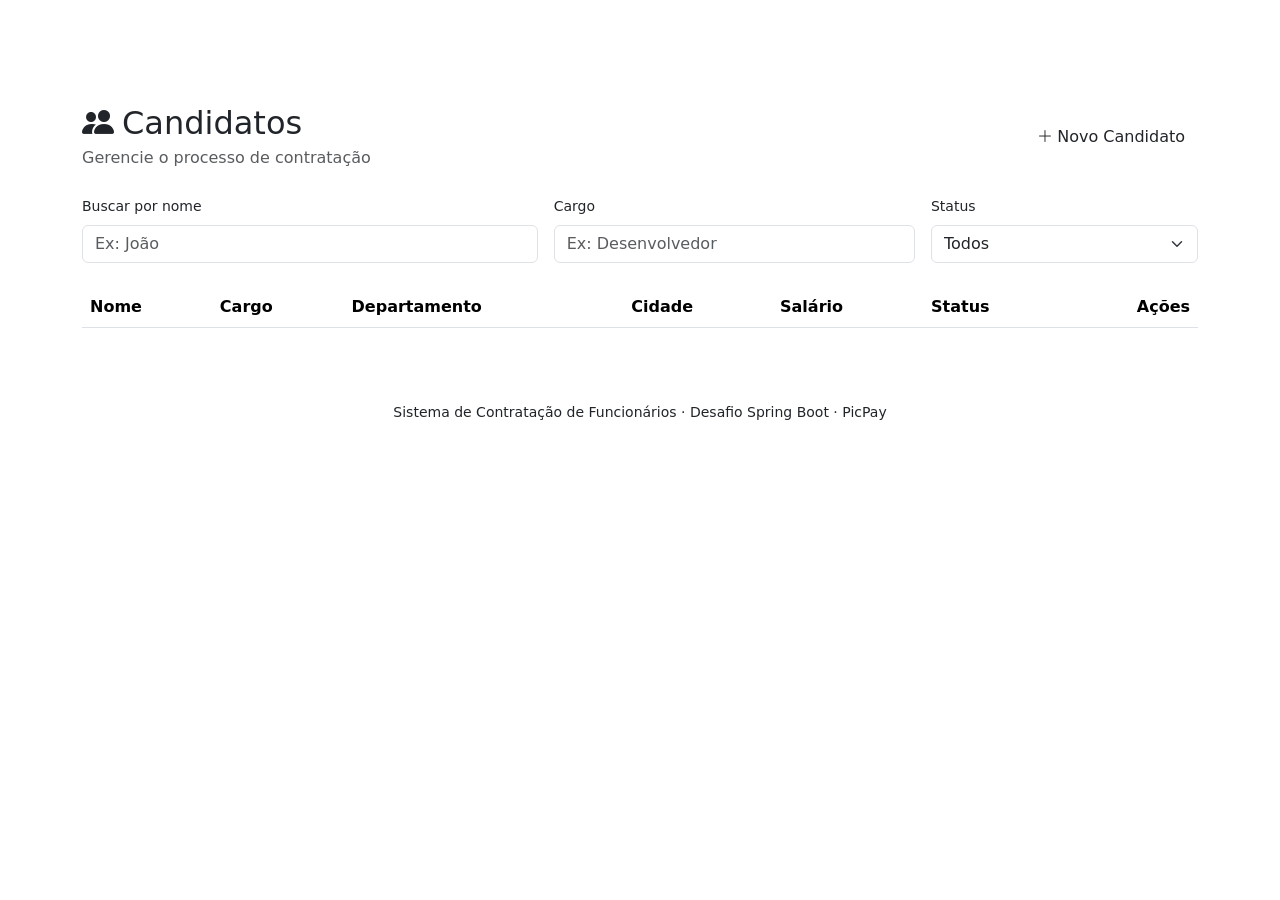
==== src/main/resources/templates/candidatos/lista.html @ 749998d7 "feat: front-end Thymeleaf com Bootstrap 5 e dados de exemplo Paginas em HTML com Bootstrap (CSS + JS" ====
<!DOCTYPE html>
<html lang="pt-br">
<head>
    <meta charset="UTF-8">
    <meta name="viewport" content="width=device-width, initial-scale=1.0">
    <title>Candidatos · Contratação PicPay</title>

    <link rel="preconnect" href="https://fonts.googleapis.com">
    <link href="https://fonts.googleapis.com/css2?family=Poppins:wght@600;700&family=Inter:wght@400;500;600&display=swap" rel="stylesheet">

    <link href="https://cdn.jsdelivr.net/npm/bootstrap@5.3.3/dist/css/bootstrap.min.css" rel="stylesheet">
    <link rel="stylesheet" href="https://cdn.jsdelivr.net/npm/bootstrap-icons@1.11.3/font/bootstrap-icons.css">

    <link rel="stylesheet" href="/css/style.css">
</head>
<body>

<nav class="navbar navbar-expand-lg navbar-dark app-navbar sticky-top">
    <div class="container">
        <a class="navbar-brand" href="/">
            <i class="bi bi-briefcase-fill"></i> Contrata<span class="text-brand-accent">PicPay</span>
        </a>
        <button class="navbar-toggler" type="button" data-bs-toggle="collapse" data-bs-target="#navMain">
            <span class="navbar-toggler-icon"></span>
        </button>
        <div class="collapse navbar-collapse" id="navMain">
            <ul class="navbar-nav ms-auto">
                <li class="nav-item"><a class="nav-link" href="/">Início</a></li>
                <li class="nav-item"><a class="nav-link" href="/candidatos">Candidatos</a></li>
                <li class="nav-item"><a class="nav-link" href="/indicadores">Indicadores</a></li>
            </ul>
        </div>
    </div>
</nav>

<div class="container my-5">

    <div class="d-flex flex-wrap justify-content-between align-items-center mb-4 gap-3">
        <div>
            <h2 class="page-title mb-1"><i class="bi bi-people-fill me-2"></i>Candidatos</h2>
            <p class="text-muted mb-0">Gerencie o processo de contratação</p>
        </div>
        <button class="btn btn-brand" id="btnNovoCandidato" data-bs-toggle="modal" data-bs-target="#modalForm">
            <i class="bi bi-plus-lg me-1"></i>Novo Candidato
        </button>
    </div>

    <div class="filtro-card mb-4">
        <div class="row g-3">
            <div class="col-md-5">
                <label class="form-label small">Buscar por nome</label>
                <input type="text" class="form-control" id="filtroNome" placeholder="Ex: João">
            </div>
            <div class="col-md-4">
                <label class="form-label small">Cargo</label>
                <input type="text" class="form-control" id="filtroCargo" placeholder="Ex: Desenvolvedor">
            </div>
            <div class="col-md-3">
                <label class="form-label small">Status</label>
                <select class="form-select" id="filtroStatus">
                    <option value="">Todos</option>
                    <option value="EM_ANALISE">Em análise</option>
                    <option value="APROVADO">Aprovado</option>
                    <option value="REPROVADO">Reprovado</option>
                    <option value="CONTRATADO">Contratado</option>
                </select>
            </div>
        </div>
    </div>

    <div class="table-card">
        <div class="table-responsive">
            <table class="table align-middle mb-0" id="tabelaCandidatos">
                <thead>
                <tr>
                    <th>Nome</th>
                    <th>Cargo</th>
                    <th>Departamento</th>
                    <th>Cidade</th>
                    <th>Salário</th>
                    <th>Status</th>
                    <th class="text-end">Ações</th>
                </tr>
                </thead>
                <tbody id="corpoTabela"></tbody>
            </table>
        </div>
        <div id="estadoVazio" class="text-center py-5 d-none">
            <i class="bi bi-inbox display-4 text-muted"></i>
            <p class="text-muted mt-2 mb-0">Nenhum candidato encontrado.</p>
        </div>
    </div>
</div>

<div class="modal fade" id="modalForm" tabindex="-1" aria-hidden="true">
    <div class="modal-dialog modal-dialog-centered modal-lg">
        <div class="modal-content">
            <form id="formCandidato">
                <div class="modal-header">
                    <h5 class="modal-title" id="modalFormTitulo"><i class="bi bi-person-plus-fill me-2"></i>Novo Candidato</h5>
                    <button type="button" class="btn-close" data-bs-dismiss="modal" aria-label="Fechar"></button>
                </div>
                <div class="modal-body">
                    <input type="hidden" id="candidatoId">
                    <div class="row g-3">
                        <div class="col-md-6">
                            <label class="form-label">Nome *</label>
                            <input type="text" class="form-control" id="campoNome" required>
                        </div>
                        <div class="col-md-6">
                            <label class="form-label">Email *</label>
                            <input type="email" class="form-control" id="campoEmail" required>
                        </div>
                        <div class="col-md-6">
                            <label class="form-label">Telefone</label>
                            <input type="text" class="form-control" id="campoTelefone">
                        </div>
                        <div class="col-md-6">
                            <label class="form-label">Cargo *</label>
                            <input type="text" class="form-control" id="campoCargo" required>
                        </div>
                        <div class="col-md-6">
                            <label class="form-label">Departamento</label>
                            <input type="text" class="form-control" id="campoDepartamento">
                        </div>
                        <div class="col-md-6">
                            <label class="form-label">Cidade</label>
                            <input type="text" class="form-control" id="campoCidade">
                        </div>
                        <div class="col-md-6">
                            <label class="form-label">Salário</label>
                            <input type="number" step="0.01" min="0" class="form-control" id="campoSalario">
                        </div>
                        <div class="col-md-6">
                            <label class="form-label">Status</label>
                            <select class="form-select" id="campoStatus">
                                <option value="EM_ANALISE">Em análise</option>
                                <option value="APROVADO">Aprovado</option>
                                <option value="REPROVADO">Reprovado</option>
                                <option value="CONTRATADO">Contratado</option>
                            </select>
                        </div>
                    </div>
                </div>
                <div class="modal-footer">
                    <button type="button" class="btn btn-light" data-bs-dismiss="modal">Cancelar</button>
                    <button type="submit" class="btn btn-brand" id="btnSalvarCandidato">Salvar</button>
                </div>
            </form>
        </div>
    </div>
</div>

<div class="modal fade" id="modalDelete" tabindex="-1" aria-hidden="true">
    <div class="modal-dialog modal-dialog-centered">
        <div class="modal-content">
            <div class="modal-header">
                <h5 class="modal-title text-danger"><i class="bi bi-exclamation-triangle-fill me-2"></i>Excluir candidato</h5>
                <button type="button" class="btn-close" data-bs-dismiss="modal" aria-label="Fechar"></button>
            </div>
            <div class="modal-body">
                Tem certeza que deseja excluir <strong id="nomeExcluir"></strong>? Essa ação não pode ser desfeita.
            </div>
            <div class="modal-footer">
                <button type="button" class="btn btn-light" data-bs-dismiss="modal">Cancelar</button>
                <button type="button" class="btn btn-danger" id="btnConfirmarExclusao">
                    <i class="bi bi-trash3-fill me-1"></i>Excluir
                </button>
            </div>
        </div>
    </div>
</div>

<footer class="app-footer text-center py-4 mt-5">
    <div class="container">
        <small>Sistema de Contratação de Funcionários &middot; Desafio Spring Boot &middot; PicPay</small>
    </div>
</footer>

<script src="https://cdn.jsdelivr.net/npm/bootstrap@5.3.3/dist/js/bootstrap.bundle.min.js"></script>
<script src="/js/api.js"></script>
<script src="/js/dados-exemplo.js"></script>
<script src="/js/lista.js"></script>
</body>
</html>
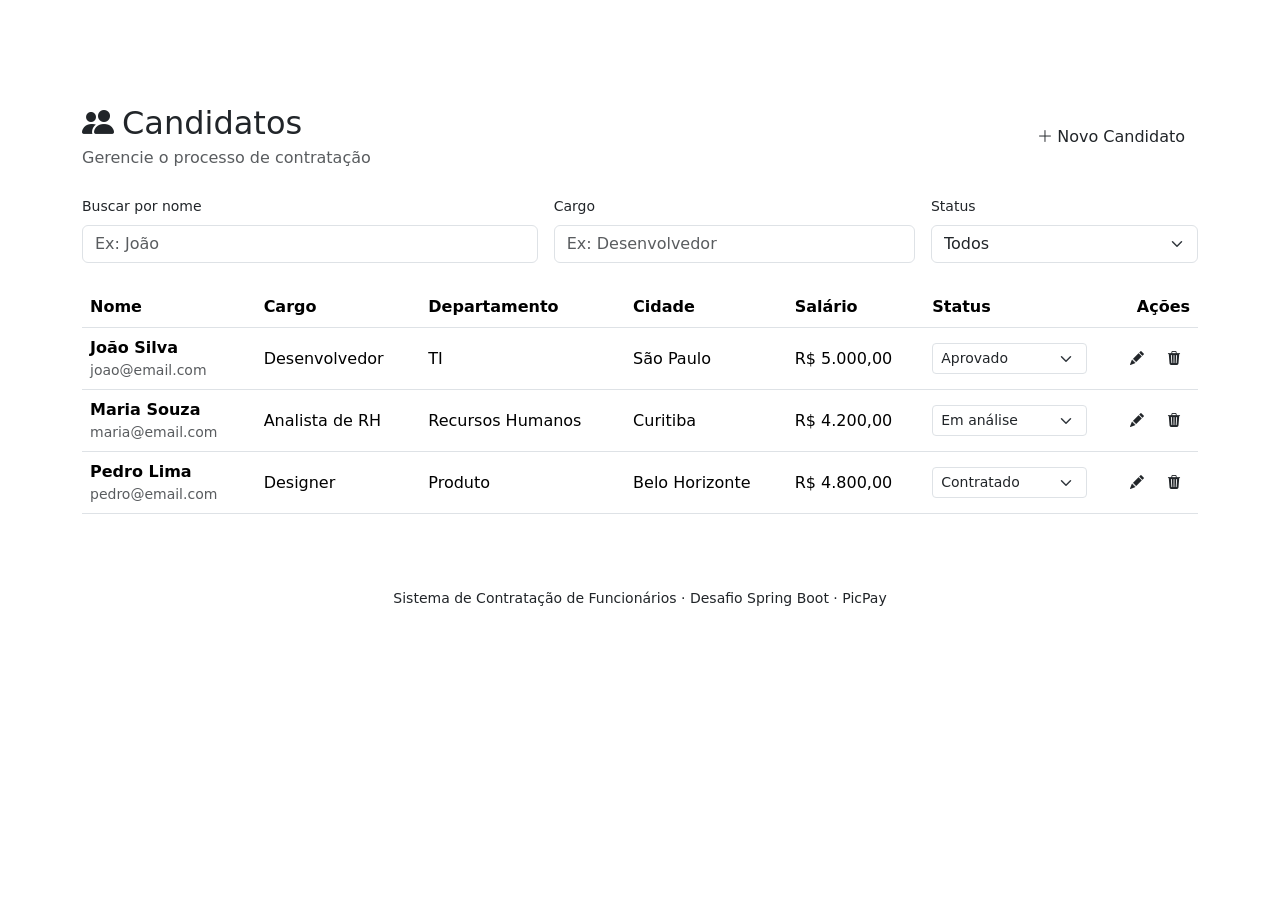
==== commit 002369ea: "refactor: move dados de exemplo do JS para o HTML (linhas fixas na tabela) Remove dados-exemplo.js; " ====
--- a/src/main/resources/templates/candidatos/lista.html
+++ b/src/main/resources/templates/candidatos/lista.html
@@ -82,7 +82,89 @@
                     <th class="text-end">Ações</th>
                 </tr>
                 </thead>
-                <tbody id="corpoTabela"></tbody>
+                <tbody id="corpoTabela">
+                <tr data-id="1" data-nome="João Silva" data-email="joao@email.com" data-telefone="11999990000"
+                    data-cargo="Desenvolvedor" data-departamento="TI" data-cidade="São Paulo" data-salario="5000">
+                    <td>
+                        <div class="fw-semibold">João Silva</div>
+                        <div class="text-muted small">joao@email.com</div>
+                    </td>
+                    <td>Desenvolvedor</td>
+                    <td>TI</td>
+                    <td>São Paulo</td>
+                    <td>R$ 5.000,00</td>
+                    <td>
+                        <select class="form-select form-select-sm status-select status-APROVADO" data-id="1">
+                            <option value="EM_ANALISE">Em análise</option>
+                            <option value="APROVADO" selected>Aprovado</option>
+                            <option value="REPROVADO">Reprovado</option>
+                            <option value="CONTRATADO">Contratado</option>
+                        </select>
+                    </td>
+                    <td class="text-end">
+                        <button class="btn btn-sm btn-icon btn-editar" data-id="1" title="Editar">
+                            <i class="bi bi-pencil-fill"></i>
+                        </button>
+                        <button class="btn btn-sm btn-icon btn-excluir" data-id="1" data-nome="João Silva" title="Excluir">
+                            <i class="bi bi-trash3-fill"></i>
+                        </button>
+                    </td>
+                </tr>
+                <tr data-id="2" data-nome="Maria Souza" data-email="maria@email.com" data-telefone="11988887777"
+                    data-cargo="Analista de RH" data-departamento="Recursos Humanos" data-cidade="Curitiba" data-salario="4200">
+                    <td>
+                        <div class="fw-semibold">Maria Souza</div>
+                        <div class="text-muted small">maria@email.com</div>
+                    </td>
+                    <td>Analista de RH</td>
+                    <td>Recursos Humanos</td>
+                    <td>Curitiba</td>
+                    <td>R$ 4.200,00</td>
+                    <td>
+                        <select class="form-select form-select-sm status-select status-EM_ANALISE" data-id="2">
+                            <option value="EM_ANALISE" selected>Em análise</option>
+                            <option value="APROVADO">Aprovado</option>
+                            <option value="REPROVADO">Reprovado</option>
+                            <option value="CONTRATADO">Contratado</option>
+                        </select>
+                    </td>
+                    <td class="text-end">
+                        <button class="btn btn-sm btn-icon btn-editar" data-id="2" title="Editar">
+                            <i class="bi bi-pencil-fill"></i>
+                        </button>
+                        <button class="btn btn-sm btn-icon btn-excluir" data-id="2" data-nome="Maria Souza" title="Excluir">
+                            <i class="bi bi-trash3-fill"></i>
+                        </button>
+                    </td>
+                </tr>
+                <tr data-id="3" data-nome="Pedro Lima" data-email="pedro@email.com" data-telefone="11977776666"
+                    data-cargo="Designer" data-departamento="Produto" data-cidade="Belo Horizonte" data-salario="4800">
+                    <td>
+                        <div class="fw-semibold">Pedro Lima</div>
+                        <div class="text-muted small">pedro@email.com</div>
+                    </td>
+                    <td>Designer</td>
+                    <td>Produto</td>
+                    <td>Belo Horizonte</td>
+                    <td>R$ 4.800,00</td>
+                    <td>
+                        <select class="form-select form-select-sm status-select status-CONTRATADO" data-id="3">
+                            <option value="EM_ANALISE">Em análise</option>
+                            <option value="APROVADO">Aprovado</option>
+                            <option value="REPROVADO">Reprovado</option>
+                            <option value="CONTRATADO" selected>Contratado</option>
+                        </select>
+                    </td>
+                    <td class="text-end">
+                        <button class="btn btn-sm btn-icon btn-editar" data-id="3" title="Editar">
+                            <i class="bi bi-pencil-fill"></i>
+                        </button>
+                        <button class="btn btn-sm btn-icon btn-excluir" data-id="3" data-nome="Pedro Lima" title="Excluir">
+                            <i class="bi bi-trash3-fill"></i>
+                        </button>
+                    </td>
+                </tr>
+                </tbody>
             </table>
         </div>
         <div id="estadoVazio" class="text-center py-5 d-none">
@@ -179,7 +261,6 @@
 
 <script src="https://cdn.jsdelivr.net/npm/bootstrap@5.3.3/dist/js/bootstrap.bundle.min.js"></script>
 <script src="/js/api.js"></script>
-<script src="/js/dados-exemplo.js"></script>
 <script src="/js/lista.js"></script>
 </body>
 </html>
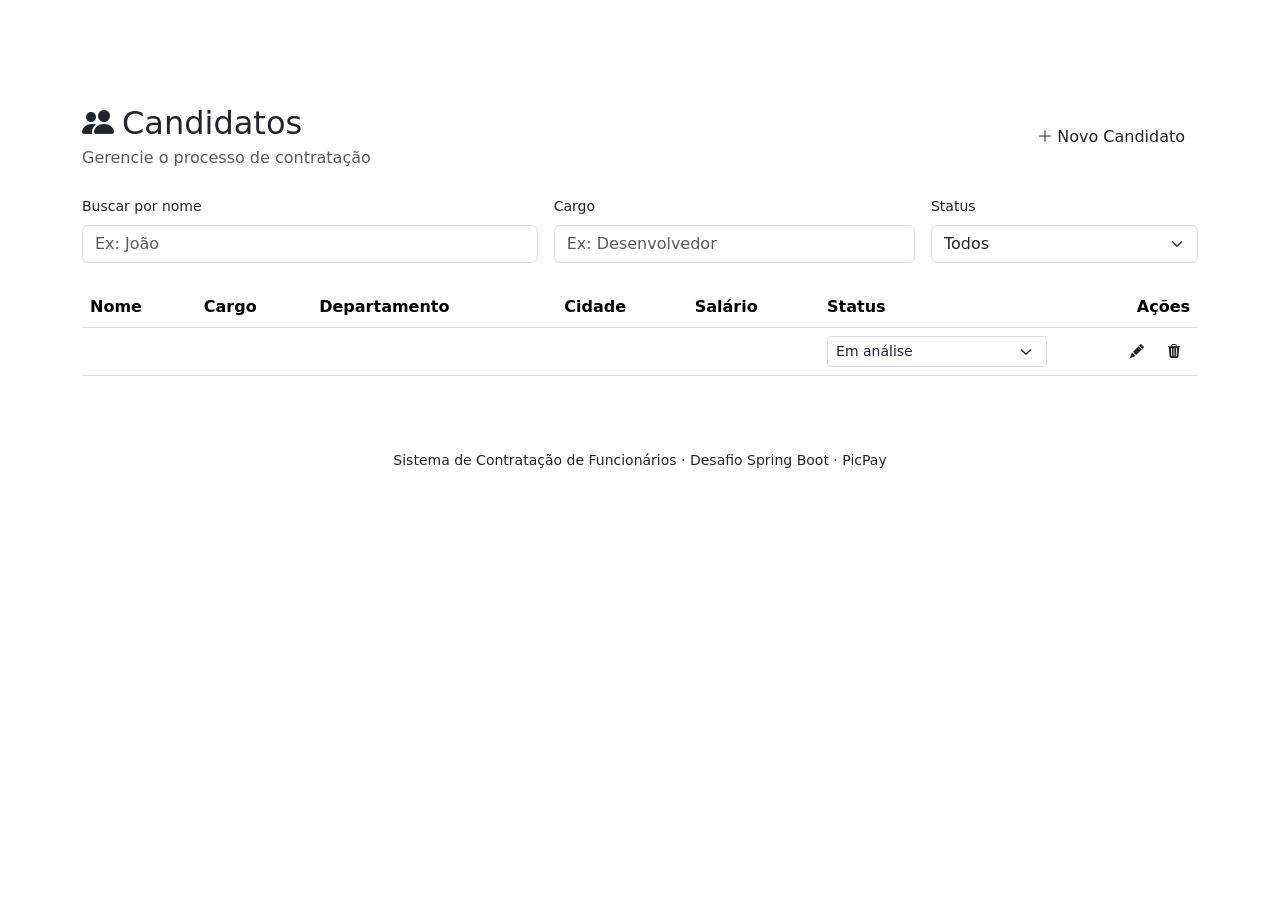
==== commit 5ce2ed07: "feat: implement CRUD operations for Funcionario in front-end and back-end" ====
--- a/src/main/resources/templates/candidatos/lista.html
+++ b/src/main/resources/templates/candidatos/lista.html
@@ -40,9 +40,9 @@
             <h2 class="page-title mb-1"><i class="bi bi-people-fill me-2"></i>Candidatos</h2>
             <p class="text-muted mb-0">Gerencie o processo de contratação</p>
         </div>
-        <button class="btn btn-brand" id="btnNovoCandidato" data-bs-toggle="modal" data-bs-target="#modalForm">
+        <a class="btn btn-brand" href="">
             <i class="bi bi-plus-lg me-1"></i>Novo Candidato
-        </button>
+        </a>
     </div>
 
     <div class="filtro-card mb-4">
@@ -83,83 +83,30 @@
                 </tr>
                 </thead>
                 <tbody id="corpoTabela">
-                <tr data-id="1" data-nome="João Silva" data-email="joao@email.com" data-telefone="11999990000"
-                    data-cargo="Desenvolvedor" data-departamento="TI" data-cidade="São Paulo" data-salario="5000">
+                <tr th:each="c, status: ${funcionarios}"
+                    th:attr="data-id=${c.id}, data-nome=${c.nome}, data-email=${c.email}, data-telefone=${c.telefone}, data-cargo=${c.cargo}, data-departamento=${c.departamento}, data-cidade=${c.cidade}, data-salario=${c.salario}">
                     <td>
-                        <div class="fw-semibold">João Silva</div>
-                        <div class="text-muted small">joao@email.com</div>
+                        <div class="fw-semibold" th:text="${c.nome}"></div>
+                        <div class="text-muted small" th:text="${c.email}"></div>
                     </td>
-                    <td>Desenvolvedor</td>
-                    <td>TI</td>
-                    <td>São Paulo</td>
-                    <td>R$ 5.000,00</td>
+                    <td th:text="${c.cargo}"></td>
+                    <td th:text="${c.departamento}"></td>
+                    <td th:text="${c.cidade}"></td>
+                    <td th:text="${c.salario}"></td>
                     <td>
-                        <select class="form-select form-select-sm status-select status-APROVADO" data-id="1">
-                            <option value="EM_ANALISE">Em análise</option>
-                            <option value="APROVADO" selected>Aprovado</option>
-                            <option value="REPROVADO">Reprovado</option>
-                            <option value="CONTRATADO">Contratado</option>
+                        <select class="form-select form-select-sm status-select" th:attr="data-id=${c.id}">
+                            <option value="EM_ANALISE" th:selected="${c.status == 'EM_ANALISE'}">Em análise</option>
+                            <option value="APROVADO" th:selected="${c.status == 'APROVADO'}">Aprovado</option>
+                            <option value="REPROVADO" th:selected="${c.status == 'REPROVADO'}">Reprovado</option>
+                            <option value="CONTRATADO" th:selected="${c.status == 'CONTRATADO'}">Contratado</option>
                         </select>
                     </td>
                     <td class="text-end">
-                        <button class="btn btn-sm btn-icon btn-editar" data-id="1" title="Editar">
+                        <button class="btn btn-sm btn-icon btn-editar" th:data-id="${c.id}" title="Editar">
                             <i class="bi bi-pencil-fill"></i>
                         </button>
-                        <button class="btn btn-sm btn-icon btn-excluir" data-id="1" data-nome="João Silva" title="Excluir">
-                            <i class="bi bi-trash3-fill"></i>
-                        </button>
-                    </td>
-                </tr>
-                <tr data-id="2" data-nome="Maria Souza" data-email="maria@email.com" data-telefone="11988887777"
-                    data-cargo="Analista de RH" data-departamento="Recursos Humanos" data-cidade="Curitiba" data-salario="4200">
-                    <td>
-                        <div class="fw-semibold">Maria Souza</div>
-                        <div class="text-muted small">maria@email.com</div>
-                    </td>
-                    <td>Analista de RH</td>
-                    <td>Recursos Humanos</td>
-                    <td>Curitiba</td>
-                    <td>R$ 4.200,00</td>
-                    <td>
-                        <select class="form-select form-select-sm status-select status-EM_ANALISE" data-id="2">
-                            <option value="EM_ANALISE" selected>Em análise</option>
-                            <option value="APROVADO">Aprovado</option>
-                            <option value="REPROVADO">Reprovado</option>
-                            <option value="CONTRATADO">Contratado</option>
-                        </select>
-                    </td>
-                    <td class="text-end">
-                        <button class="btn btn-sm btn-icon btn-editar" data-id="2" title="Editar">
-                            <i class="bi bi-pencil-fill"></i>
-                        </button>
-                        <button class="btn btn-sm btn-icon btn-excluir" data-id="2" data-nome="Maria Souza" title="Excluir">
-                            <i class="bi bi-trash3-fill"></i>
-                        </button>
-                    </td>
-                </tr>
-                <tr data-id="3" data-nome="Pedro Lima" data-email="pedro@email.com" data-telefone="11977776666"
-                    data-cargo="Designer" data-departamento="Produto" data-cidade="Belo Horizonte" data-salario="4800">
-                    <td>
-                        <div class="fw-semibold">Pedro Lima</div>
-                        <div class="text-muted small">pedro@email.com</div>
-                    </td>
-                    <td>Designer</td>
-                    <td>Produto</td>
-                    <td>Belo Horizonte</td>
-                    <td>R$ 4.800,00</td>
-                    <td>
-                        <select class="form-select form-select-sm status-select status-CONTRATADO" data-id="3">
-                            <option value="EM_ANALISE">Em análise</option>
-                            <option value="APROVADO">Aprovado</option>
-                            <option value="REPROVADO">Reprovado</option>
-                            <option value="CONTRATADO" selected>Contratado</option>
-                        </select>
-                    </td>
-                    <td class="text-end">
-                        <button class="btn btn-sm btn-icon btn-editar" data-id="3" title="Editar">
-                            <i class="bi bi-pencil-fill"></i>
-                        </button>
-                        <button class="btn btn-sm btn-icon btn-excluir" data-id="3" data-nome="Pedro Lima" title="Excluir">
+                        <button class="btn btn-sm btn-icon btn-excluir" th:data-id="${c.id}"
+                                th:data-nome="${c.nome}" title="Excluir">
                             <i class="bi bi-trash3-fill"></i>
                         </button>
                     </td>
@@ -179,7 +126,7 @@
         <div class="modal-content">
             <form id="formCandidato">
                 <div class="modal-header">
-                    <h5 class="modal-title" id="modalFormTitulo"><i class="bi bi-person-plus-fill me-2"></i>Novo Candidato</h5>
+                    <h5 class="modal-title"><i class="bi bi-pencil-fill me-2"></i>Editar Candidato</h5>
                     <button type="button" class="btn-close" data-bs-dismiss="modal" aria-label="Fechar"></button>
                 </div>
                 <div class="modal-body">
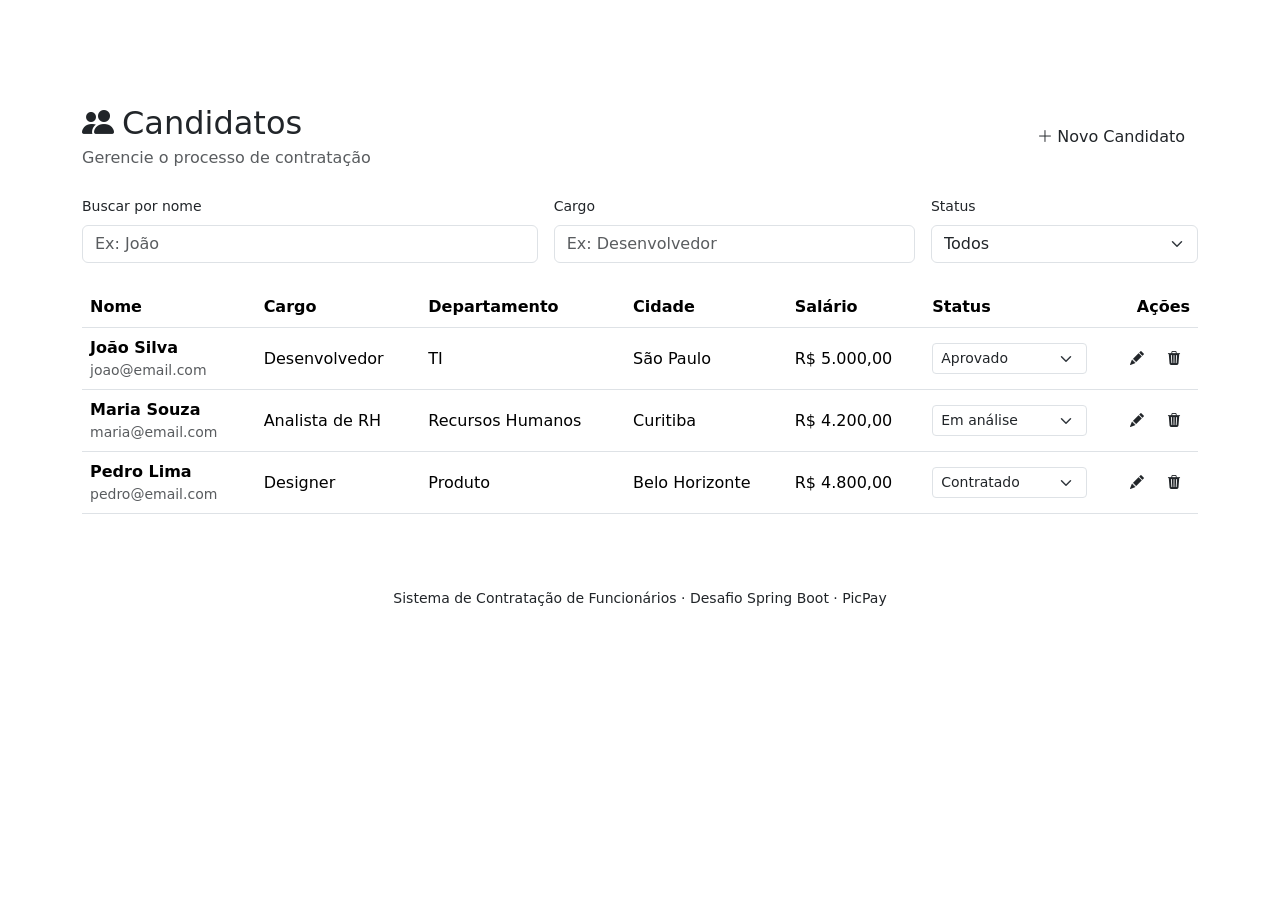
==== commit eafca723: "Merge branch 'feature/frontend-bootstrap' of https://github.com/FelipeKogake/sistema-contratacao-fun" ====
--- a/src/main/resources/templates/candidatos/lista.html
+++ b/src/main/resources/templates/candidatos/lista.html
@@ -40,9 +40,9 @@
             <h2 class="page-title mb-1"><i class="bi bi-people-fill me-2"></i>Candidatos</h2>
             <p class="text-muted mb-0">Gerencie o processo de contratação</p>
         </div>
-        <a class="btn btn-brand" href="">
+        <button class="btn btn-brand" id="btnNovoCandidato" data-bs-toggle="modal" data-bs-target="#modalForm">
             <i class="bi bi-plus-lg me-1"></i>Novo Candidato
-        </a>
+        </button>
     </div>
 
     <div class="filtro-card mb-4">
@@ -83,30 +83,83 @@
                 </tr>
                 </thead>
                 <tbody id="corpoTabela">
-                <tr th:each="c, status: ${funcionarios}"
-                    th:attr="data-id=${c.id}, data-nome=${c.nome}, data-email=${c.email}, data-telefone=${c.telefone}, data-cargo=${c.cargo}, data-departamento=${c.departamento}, data-cidade=${c.cidade}, data-salario=${c.salario}">
-                    <td>
-                        <div class="fw-semibold" th:text="${c.nome}"></div>
-                        <div class="text-muted small" th:text="${c.email}"></div>
-                    </td>
-                    <td th:text="${c.cargo}"></td>
-                    <td th:text="${c.departamento}"></td>
-                    <td th:text="${c.cidade}"></td>
-                    <td th:text="${c.salario}"></td>
-                    <td>
-                        <select class="form-select form-select-sm status-select" th:attr="data-id=${c.id}">
-                            <option value="EM_ANALISE" th:selected="${c.status == 'EM_ANALISE'}">Em análise</option>
-                            <option value="APROVADO" th:selected="${c.status == 'APROVADO'}">Aprovado</option>
-                            <option value="REPROVADO" th:selected="${c.status == 'REPROVADO'}">Reprovado</option>
-                            <option value="CONTRATADO" th:selected="${c.status == 'CONTRATADO'}">Contratado</option>
+                <tr data-id="1" data-nome="João Silva" data-email="joao@email.com" data-telefone="11999990000"
+                    data-cargo="Desenvolvedor" data-departamento="TI" data-cidade="São Paulo" data-salario="5000">
+                    <td>
+                        <div class="fw-semibold">João Silva</div>
+                        <div class="text-muted small">joao@email.com</div>
+                    </td>
+                    <td>Desenvolvedor</td>
+                    <td>TI</td>
+                    <td>São Paulo</td>
+                    <td>R$ 5.000,00</td>
+                    <td>
+                        <select class="form-select form-select-sm status-select status-APROVADO" data-id="1">
+                            <option value="EM_ANALISE">Em análise</option>
+                            <option value="APROVADO" selected>Aprovado</option>
+                            <option value="REPROVADO">Reprovado</option>
+                            <option value="CONTRATADO">Contratado</option>
                         </select>
                     </td>
                     <td class="text-end">
-                        <button class="btn btn-sm btn-icon btn-editar" th:data-id="${c.id}" title="Editar">
+                        <button class="btn btn-sm btn-icon btn-editar" data-id="1" title="Editar">
                             <i class="bi bi-pencil-fill"></i>
                         </button>
-                        <button class="btn btn-sm btn-icon btn-excluir" th:data-id="${c.id}"
-                                th:data-nome="${c.nome}" title="Excluir">
+                        <button class="btn btn-sm btn-icon btn-excluir" data-id="1" data-nome="João Silva" title="Excluir">
+                            <i class="bi bi-trash3-fill"></i>
+                        </button>
+                    </td>
+                </tr>
+                <tr data-id="2" data-nome="Maria Souza" data-email="maria@email.com" data-telefone="11988887777"
+                    data-cargo="Analista de RH" data-departamento="Recursos Humanos" data-cidade="Curitiba" data-salario="4200">
+                    <td>
+                        <div class="fw-semibold">Maria Souza</div>
+                        <div class="text-muted small">maria@email.com</div>
+                    </td>
+                    <td>Analista de RH</td>
+                    <td>Recursos Humanos</td>
+                    <td>Curitiba</td>
+                    <td>R$ 4.200,00</td>
+                    <td>
+                        <select class="form-select form-select-sm status-select status-EM_ANALISE" data-id="2">
+                            <option value="EM_ANALISE" selected>Em análise</option>
+                            <option value="APROVADO">Aprovado</option>
+                            <option value="REPROVADO">Reprovado</option>
+                            <option value="CONTRATADO">Contratado</option>
+                        </select>
+                    </td>
+                    <td class="text-end">
+                        <button class="btn btn-sm btn-icon btn-editar" data-id="2" title="Editar">
+                            <i class="bi bi-pencil-fill"></i>
+                        </button>
+                        <button class="btn btn-sm btn-icon btn-excluir" data-id="2" data-nome="Maria Souza" title="Excluir">
+                            <i class="bi bi-trash3-fill"></i>
+                        </button>
+                    </td>
+                </tr>
+                <tr data-id="3" data-nome="Pedro Lima" data-email="pedro@email.com" data-telefone="11977776666"
+                    data-cargo="Designer" data-departamento="Produto" data-cidade="Belo Horizonte" data-salario="4800">
+                    <td>
+                        <div class="fw-semibold">Pedro Lima</div>
+                        <div class="text-muted small">pedro@email.com</div>
+                    </td>
+                    <td>Designer</td>
+                    <td>Produto</td>
+                    <td>Belo Horizonte</td>
+                    <td>R$ 4.800,00</td>
+                    <td>
+                        <select class="form-select form-select-sm status-select status-CONTRATADO" data-id="3">
+                            <option value="EM_ANALISE">Em análise</option>
+                            <option value="APROVADO">Aprovado</option>
+                            <option value="REPROVADO">Reprovado</option>
+                            <option value="CONTRATADO" selected>Contratado</option>
+                        </select>
+                    </td>
+                    <td class="text-end">
+                        <button class="btn btn-sm btn-icon btn-editar" data-id="3" title="Editar">
+                            <i class="bi bi-pencil-fill"></i>
+                        </button>
+                        <button class="btn btn-sm btn-icon btn-excluir" data-id="3" data-nome="Pedro Lima" title="Excluir">
                             <i class="bi bi-trash3-fill"></i>
                         </button>
                     </td>
@@ -126,7 +179,7 @@
         <div class="modal-content">
             <form id="formCandidato">
                 <div class="modal-header">
-                    <h5 class="modal-title"><i class="bi bi-pencil-fill me-2"></i>Editar Candidato</h5>
+                    <h5 class="modal-title" id="modalFormTitulo"><i class="bi bi-person-plus-fill me-2"></i>Novo Candidato</h5>
                     <button type="button" class="btn-close" data-bs-dismiss="modal" aria-label="Fechar"></button>
                 </div>
                 <div class="modal-body">
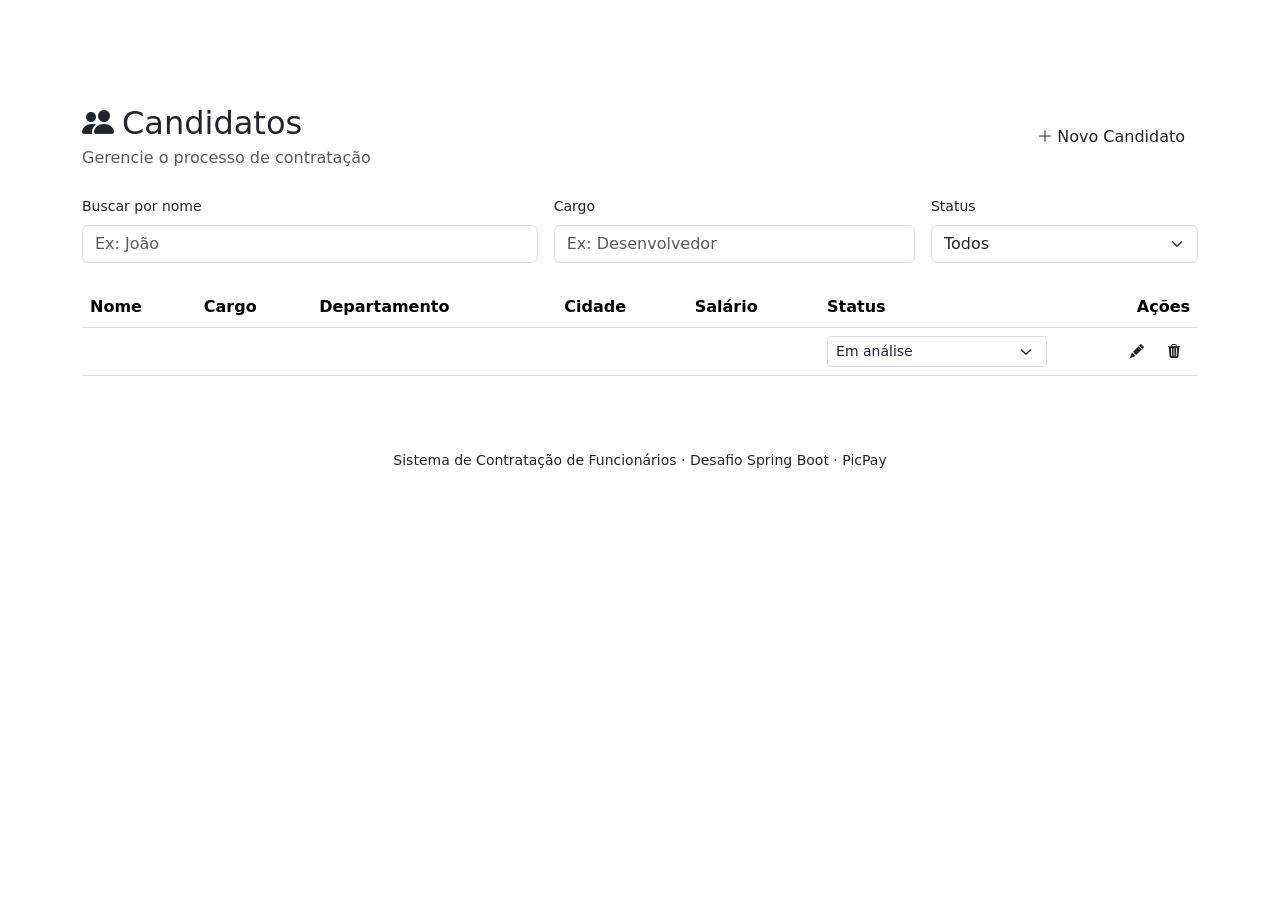
==== commit e8294cbf: "feat: integrate frontend with get and post endpoints" ====
--- a/src/main/resources/templates/candidatos/lista.html
+++ b/src/main/resources/templates/candidatos/lista.html
@@ -1,5 +1,5 @@
 <!DOCTYPE html>
-<html lang="pt-br">
+<html lang="pt-br" xmlns:th="http://www.thymeleaf.org">
 <head>
     <meta charset="UTF-8">
     <meta name="viewport" content="width=device-width, initial-scale=1.0">
@@ -83,83 +83,32 @@
                 </tr>
                 </thead>
                 <tbody id="corpoTabela">
-                <tr data-id="1" data-nome="João Silva" data-email="joao@email.com" data-telefone="11999990000"
-                    data-cargo="Desenvolvedor" data-departamento="TI" data-cidade="São Paulo" data-salario="5000">
+                <tr th:each="c, status: ${funcionarios}"
+                    th:attr="data-id=${c.id}, data-nome=${c.nome}, data-email=${c.email}, data-telefone=${c.telefone}, data-cargo=${c.cargo}, data-departamento=${c.departamento}, data-cidade=${c.cidade}, data-salario=${c.salario}">
                     <td>
-                        <div class="fw-semibold">João Silva</div>
-                        <div class="text-muted small">joao@email.com</div>
+                        <div class="fw-semibold" th:text="${c.nome}"></div>
+                        <div class="text-muted small" th:text="${c.email}"></div>
                     </td>
-                    <td>Desenvolvedor</td>
-                    <td>TI</td>
-                    <td>São Paulo</td>
-                    <td>R$ 5.000,00</td>
+                    <td th:text="${c.cargo}"></td>
+                    <td th:text="${c.departamento}"></td>
+                    <td th:text="${c.cidade}"></td>
+                    <td th:text="${c.salario}"></td>
                     <td>
-                        <select class="form-select form-select-sm status-select status-APROVADO" data-id="1">
-                            <option value="EM_ANALISE">Em análise</option>
-                            <option value="APROVADO" selected>Aprovado</option>
-                            <option value="REPROVADO">Reprovado</option>
-                            <option value="CONTRATADO">Contratado</option>
+                        <select class="form-select form-select-sm status-select"
+                                th:classappend="'status-' + ${c.status}"
+                                th:attr="data-id=${c.id}">
+                            <option value="EM_ANALISE" th:selected="${c.status.name() == 'EM_ANALISE'}">Em análise</option>
+                            <option value="APROVADO" th:selected="${c.status.name() == 'APROVADO'}">Aprovado</option>
+                            <option value="REPROVADO" th:selected="${c.status.name() == 'REPROVADO'}">Reprovado</option>
+                            <option value="CONTRATADO" th:selected="${c.status.name() == 'CONTRATADO'}">Contratado</option>
                         </select>
                     </td>
                     <td class="text-end">
-                        <button class="btn btn-sm btn-icon btn-editar" data-id="1" title="Editar">
+                        <button class="btn btn-sm btn-icon btn-editar" th:data-id="${c.id}" title="Editar">
                             <i class="bi bi-pencil-fill"></i>
                         </button>
-                        <button class="btn btn-sm btn-icon btn-excluir" data-id="1" data-nome="João Silva" title="Excluir">
-                            <i class="bi bi-trash3-fill"></i>
-                        </button>
-                    </td>
-                </tr>
-                <tr data-id="2" data-nome="Maria Souza" data-email="maria@email.com" data-telefone="11988887777"
-                    data-cargo="Analista de RH" data-departamento="Recursos Humanos" data-cidade="Curitiba" data-salario="4200">
-                    <td>
-                        <div class="fw-semibold">Maria Souza</div>
-                        <div class="text-muted small">maria@email.com</div>
-                    </td>
-                    <td>Analista de RH</td>
-                    <td>Recursos Humanos</td>
-                    <td>Curitiba</td>
-                    <td>R$ 4.200,00</td>
-                    <td>
-                        <select class="form-select form-select-sm status-select status-EM_ANALISE" data-id="2">
-                            <option value="EM_ANALISE" selected>Em análise</option>
-                            <option value="APROVADO">Aprovado</option>
-                            <option value="REPROVADO">Reprovado</option>
-                            <option value="CONTRATADO">Contratado</option>
-                        </select>
-                    </td>
-                    <td class="text-end">
-                        <button class="btn btn-sm btn-icon btn-editar" data-id="2" title="Editar">
-                            <i class="bi bi-pencil-fill"></i>
-                        </button>
-                        <button class="btn btn-sm btn-icon btn-excluir" data-id="2" data-nome="Maria Souza" title="Excluir">
-                            <i class="bi bi-trash3-fill"></i>
-                        </button>
-                    </td>
-                </tr>
-                <tr data-id="3" data-nome="Pedro Lima" data-email="pedro@email.com" data-telefone="11977776666"
-                    data-cargo="Designer" data-departamento="Produto" data-cidade="Belo Horizonte" data-salario="4800">
-                    <td>
-                        <div class="fw-semibold">Pedro Lima</div>
-                        <div class="text-muted small">pedro@email.com</div>
-                    </td>
-                    <td>Designer</td>
-                    <td>Produto</td>
-                    <td>Belo Horizonte</td>
-                    <td>R$ 4.800,00</td>
-                    <td>
-                        <select class="form-select form-select-sm status-select status-CONTRATADO" data-id="3">
-                            <option value="EM_ANALISE">Em análise</option>
-                            <option value="APROVADO">Aprovado</option>
-                            <option value="REPROVADO">Reprovado</option>
-                            <option value="CONTRATADO" selected>Contratado</option>
-                        </select>
-                    </td>
-                    <td class="text-end">
-                        <button class="btn btn-sm btn-icon btn-editar" data-id="3" title="Editar">
-                            <i class="bi bi-pencil-fill"></i>
-                        </button>
-                        <button class="btn btn-sm btn-icon btn-excluir" data-id="3" data-nome="Pedro Lima" title="Excluir">
+                        <button class="btn btn-sm btn-icon btn-excluir" th:data-id="${c.id}"
+                                th:data-nome="${c.nome}" title="Excluir">
                             <i class="bi bi-trash3-fill"></i>
                         </button>
                     </td>
@@ -179,7 +128,7 @@
         <div class="modal-content">
             <form id="formCandidato">
                 <div class="modal-header">
-                    <h5 class="modal-title" id="modalFormTitulo"><i class="bi bi-person-plus-fill me-2"></i>Novo Candidato</h5>
+                    <h5 class="modal-title" id="modalFormTitulo"><i class="bi bi-pencil-fill me-2"></i>Editar Candidato</h5>
                     <button type="button" class="btn-close" data-bs-dismiss="modal" aria-label="Fechar"></button>
                 </div>
                 <div class="modal-body">
@@ -263,4 +212,4 @@
 <script src="/js/api.js"></script>
 <script src="/js/lista.js"></script>
 </body>
-</html>
+</html>
